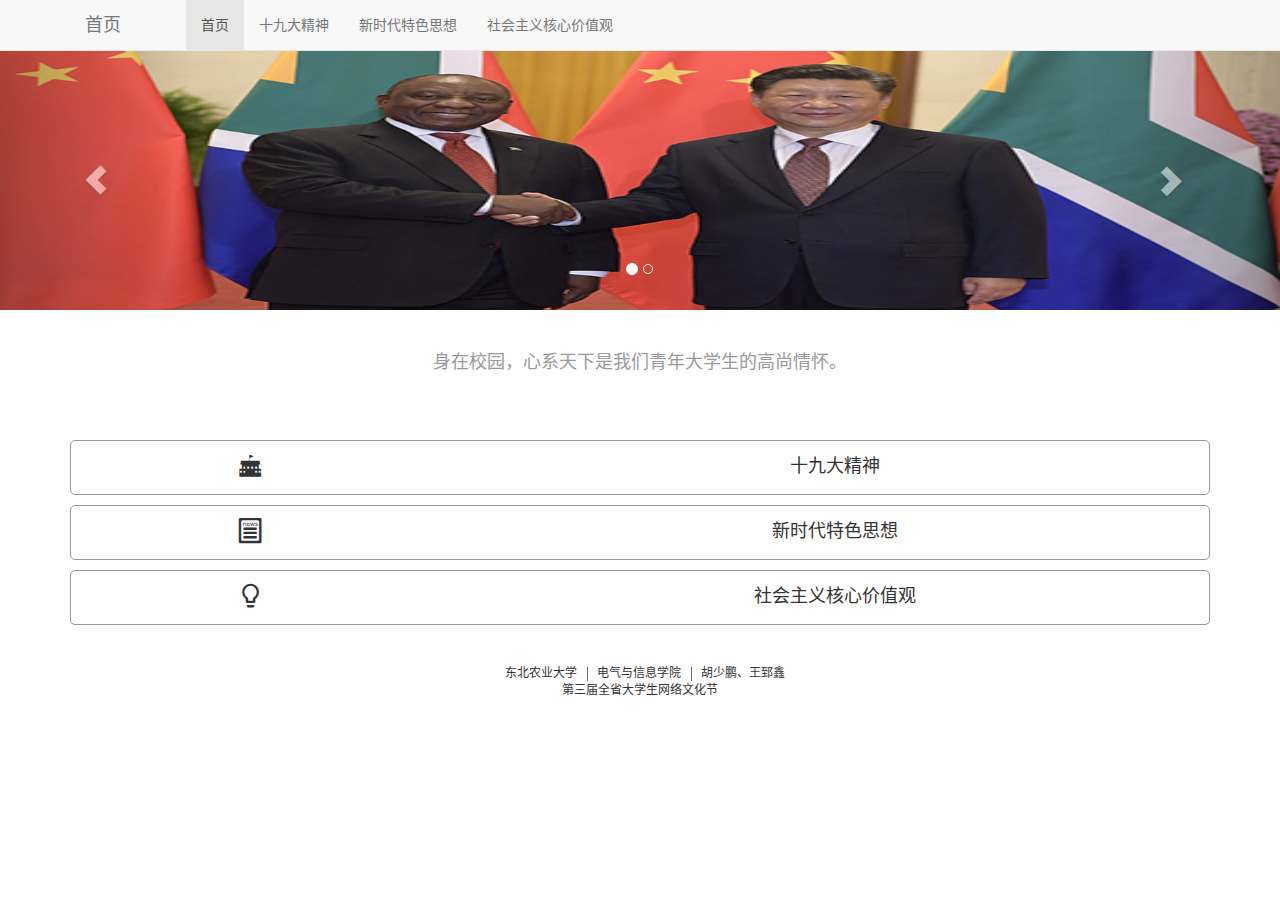
==== index.html @ aede286f "9/6" ====
<!doctype html>
<html lang="zh-CN">

<head>
    <meta charset="UTF-8">
    <meta name="viewport" content="width=device-width, user-scalable=no, initial-scale=1.0, maximum-scale=1.0, minimum-scale=1.0">
    <meta http-equiv="X-UA-Compatible" content="IE=edge">
    <link rel="stylesheet" href="common/bootstrap/css/bootstrap.min.css">
    <link rel="stylesheet" href="css/index.css">
    <link rel="stylesheet" href="css/common.css">
    <link rel="stylesheet" href="iconfont/iconfont.css">
    <title></title>
</head>

<body>
    <nav class="navbar navbar-default navbar-fixed-top">
        <div class="container">
            <div class="container-fluid">
                <div class="navbar-brand">首页</div>
                <div class="navbar-header">
                    <button type="button" class="navbar-toggle collapsed" data-toggle="collapse" data-target="#bs-example-navbar-collapse-1"
                        aria-expanded="false">
                        <span class="sr-only">Toggle navigation</span>
                        <span class="icon-bar"></span>
                        <span class="icon-bar"></span>
                        <span class="icon-bar"></span>
                    </button>
                </div>
                <div class="nav-ball">
                    <div class="one">
                    <div class="out">
                    <div class="ball">
                    </div>
                    </div>
                    </div>
                </div>

                <div class="collapse navbar-collapse" id="bs-example-navbar-collapse-1">
                    <ul class="nav navbar-nav">
                        <li class="active"><a href="index.html">首页<span class="sr-only">(current)</span></a></li>
                        <li><a href="#">十九大精神</a></li>
                        <li><a href="newtime.html">新时代特色思想</a></li>
                        <li><a href="#">社会主义核心价值观</a></li>
                    </ul>
                </div>
            </div>
        </div>
    </nav>
    


    <div id="carousel-example-generic" class="carousel slide" data-ride="carousel">
        <ol class="carousel-indicators">
            <li data-target="#carousel-example-generic" data-slide-to="0" class="active"></li>
            <li data-target="#carousel-example-generic" data-slide-to="1"></li>
        </ol>
        <div class="carousel-inner" role="listbox">
            <div class="item active">
                <img src="imgs/1.jpg" alt="...">
            </div>
            <div class="item">
                <img src="imgs/2.jpg" alt="...">
            </div>
        </div>
        <a class="left carousel-control" href="#carousel-example-generic" role="button" data-slide="prev">
            <span class="glyphicon glyphicon-chevron-left" aria-hidden="true"></span>
            <span class="sr-only">Previous</span>
        </a>
        <a class="right carousel-control" href="#carousel-example-generic" role="button" data-slide="next">
            <span class="glyphicon glyphicon-chevron-right" aria-hidden="true"></span>
            <span class="sr-only">Next</span>
        </a>
    </div>
    <!--<div class="container" id="imgwrapper">-->
    <!--<div class="row">-->
    <!--<div class="col-xs-4"><img src="imgs/新闻.png" alt="" width="60px" height="60px">-->
    <!--<span>新时代</span></div>-->
    <!--<div class="col-xs-4"><img src="imgs/政府.png" alt="" width="60px" height="60px">-->
    <!--<span>十九大</span></div>-->
    <!--<div class="col-xs-4"><img src="imgs/价值观.png" alt="" width="60px" height="60px">-->
    <!--<span>核心价值观</span></div>-->
    <!--</div>-->
    <!--</div>-->
    <div class="container" id="words">
        <p>
            身在校园，心系天下是我们青年大学生的高尚情怀。
        </p>
    </div>

    <div class="container" id="container-learn">
        <ul>
            <li>
                <div class="row">
                    <div class="col-xs-4"><p><i class="iconfont icon-xuexiao" id="xuexiao"></i></p></div>
                    <div class="col-xs-8">十九大精神</div>
                </div>
            </li>
            <span class="hidden">党的十九大是一次不忘初心、牢记使命、高举旗帜、团结奋进的历史性盛会，极大地鼓舞了全党全国人民为实现中华民族伟大复兴的中国梦而奋斗的信心和力量，具有极其重大的历史意义。
            <a class="btn btn-default" href="#" role="button">进入专栏</a></span>
            <li>
                <div class="row">
                    <div class="col-xs-4"><p><i class="iconfont icon-iconfontxingyexinwen" id="xinwen"></i></p></div>
                    <div class="col-xs-8">新时代特色思想</div>
                </div>
            </li>
            <span class="hidden">新时代中国特色社会主义思想是全党全国人民为实现中华民族伟大复兴而奋斗的行动指南。
            <a class="btn btn-default" href="newtime.html" role="button">进入专栏</a></span>
            <li>
                <div class="row">
                    <div class="col-xs-4"><p><i class="iconfont icon-light" id="light"></i></p></div>
                    <div class="col-xs-8">社会主义核心价值观</div>
                </div>
            </li>
            <span class="hidden">社会主义核心价值观是社会主义核心价值体系的内核，体现社会主义核心价值体系的根本性质和基本特征，反映社会主义核心价值体系的丰富内涵和实践要求，是社会主义核心价值体系的高度凝练和集中表达。
            <a class="btn btn-default" href="#" role="button">进入专栏</a></span>
        </ul>
    </div>


    <div class="container" id="container-footer">
        <ul>
            <li>东北农业大学</li>
            <li>电气与信息学院</li>
            <li>胡少鹏、王郅鑫</li>
        </ul>
        <span>第三届全省大学生网络文化节</span>
    </div>
    <script src="iconfont/iconfont.js"></script>
    <script src="common/jquery-2.1.1.min.js"></script>
    <script src="common/bootstrap/js/bootstrap.min.js"></script>
     <script>
    </script>
    <script src="js/index.js"></script>
</body>

</html>
---- css/index.css ----
.navbar-left img{
    height: 50px;
    width: 225px;
    /*margin-top: -7px;*/
}
.navbar-nav{
    margin-left: 50px;
}
.carousel{
    margin-bottom: 20px;

}
.carousel .item {
    height: 260px;
    background-color: #777;
}
.carousel-inner > .item > img {
    position: absolute;
    top: 0;
    left: 0;
    min-width: 100%;
    height: 260px;
}
#container-learn .col-md-4{
    text-align: center;
}
hr.divider{
    margin: 40px 0;
}

#container-learnmore .title{
    text-align: center;
    margin-bottom: 10px;
}
#container-learnmore .text{
    margin-bottom: 20px;
}
#imgwrapper .col-xs-4{
    position: relative;
}
#imgwrapper .col-xs-4 img{
    position: absolute;
    float: left;
    left: 50%;
    transform: translate(-50%,0);
}
#imgwrapper .col-xs-4 span{
    position: relative;
    top: 60px;
}
#imgwrapper{
    font-size: 12px;
    text-align: center;
    color: #5e5e5e;
    margin-bottom: 20px;
}
#words{
    margin-top: 40px;
    text-align: center;
    height: 50px;
    font-size: 18px;
    line-height: 25px;
    color: #999;
}
#container-learn{
    margin-top: 30px;
    margin-bottom: -20px;
}

#container-learn .row{
    line-height: 50px;
    font-size: 18px;
    text-align: center;
}
#container-learn li{
    height: 55px;
    border: 1px solid #999;
    border-radius: 5px;
    margin-top: 10px;
}
#container-learn span{
    background:#d9534f;
    border-radius: 5px;
    color: white;
    display: block;
    text-align: center;
}
#container-learn .btn{
    background: white;
    width: 100px;
    color: #d9534f;
    border-radius: 5px;
    display: block;
    position: relative;
    left: 50%;
    transform: translate(-50%,0);
}
#container-learn p{
    height: 43px;
}
.selected{
    background:#d9534f;
    color: white;
    border-radius: 0;
}
@keyframes go {
    0%{
        transform: rotate(180deg);
    }
    100%{
        transform: rotate(360deg);
    }
}

.icon-selected{
    color: white;
    animation: go 0.5s linear;
}
#xinwen,#light,#xuexiao{
    font-size: 25px;
}
---- css/common.css ----
*{
    padding: 0;
    margin: 0;
}
body{
    padding-top: 50px;
}
ul{
    list-style: none;
}
#container-footer{
    margin-top: 50px;
    width: 301px;
    /*background: #2aabd2;*/
    text-align: center;
    font-size: 12px;
}
#container-footer ul{
    width: 301px;
}
#container-footer li{
    float: left;
    padding:0 10px;
    position: relative;
}
#container-footer li:nth-child(1){
    padding-left: 0;
}
#container-footer li:nth-child(3)::after{
    content: '';
    width: 0;
}
#container-footer li::after{
    content: '';
    background: #6b6b6b;
    width: 1px;
    height: 14px;
    position: absolute;
    right: -1px;
    top:50%;
    margin-top:-7px;
}
---- iconfont/iconfont.css ----
@font-face {font-family: "iconfont";
  src: url('iconfont.eot?t=1536223017039'); /* IE9*/
  src: url('iconfont.eot?t=1536223017039#iefix') format('embedded-opentype'), /* IE6-IE8 */
  url('[data-uri]') format('woff'),
  url('iconfont.ttf?t=1536223017039') format('truetype'), /* chrome, firefox, opera, Safari, Android, iOS 4.2+*/
  url('iconfont.svg?t=1536223017039#iconfont') format('svg'); /* iOS 4.1- */
}

.iconfont {
  font-family:"iconfont" !important;
  font-size:16px;
  font-style:normal;
  -webkit-font-smoothing: antialiased;
  -moz-osx-font-smoothing: grayscale;
}

.icon-iconfontxingyexinwen:before { content: "\e621"; }

.icon-light:before { content: "\e64a"; }

.icon-xuexiao:before { content: "\e886"; }
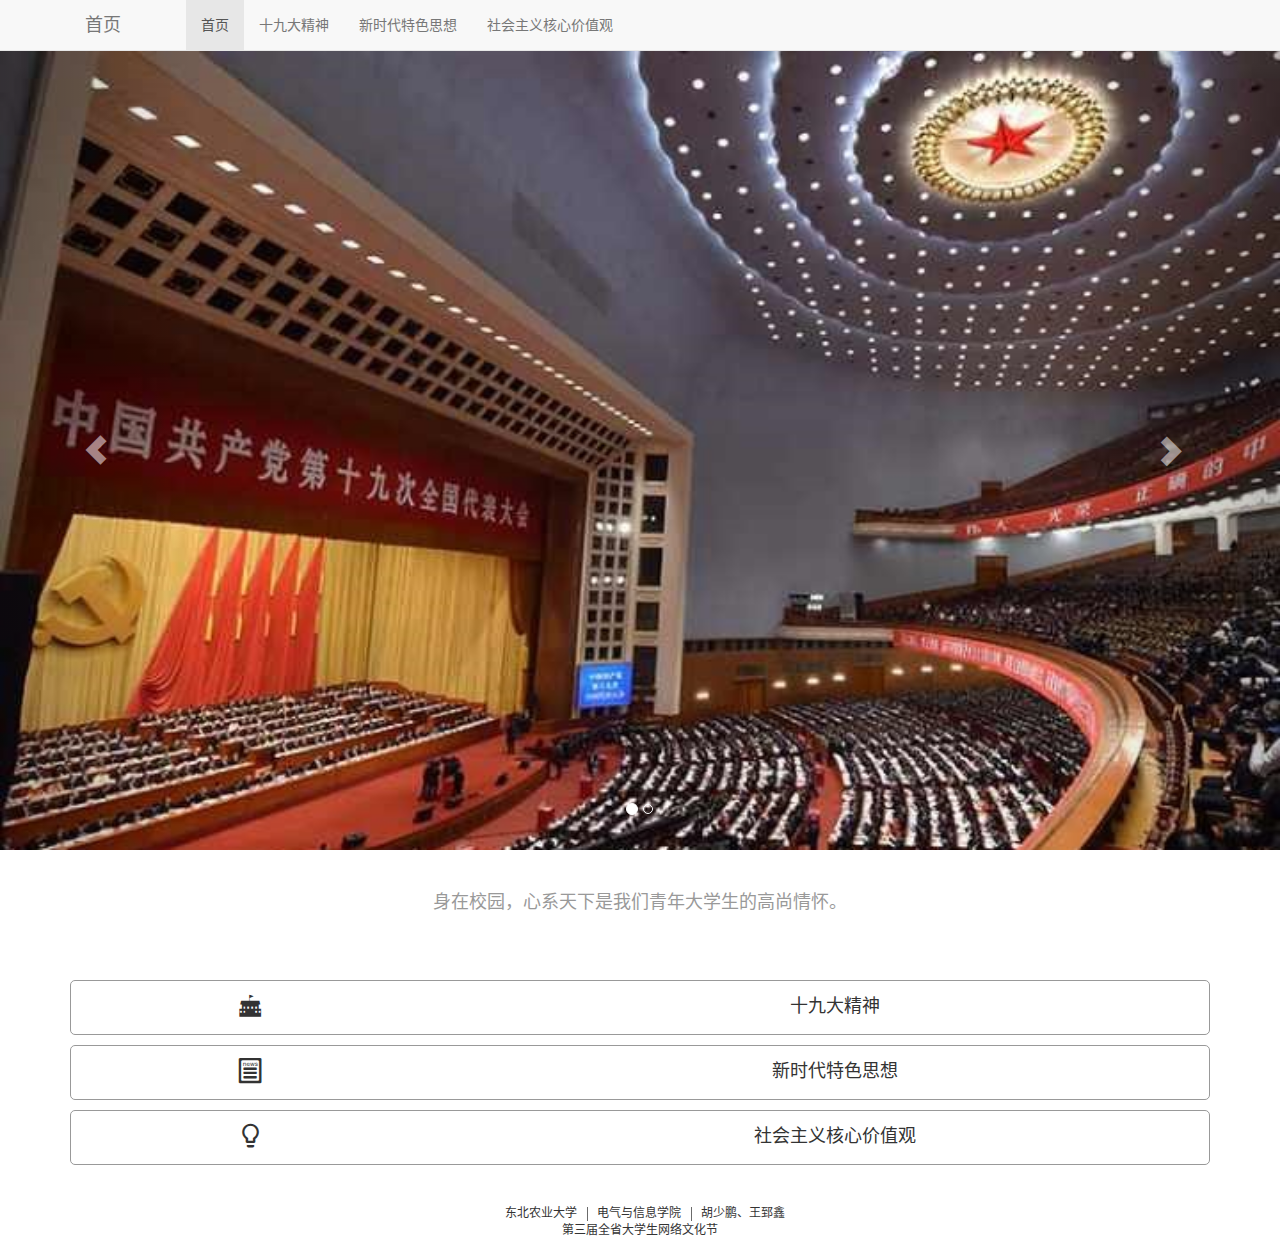
==== commit 1dc07a0b: "9/6" ====
--- a/index.html
+++ b/index.html
@@ -46,7 +46,6 @@
             </div>
         </div>
     </nav>
-    
 
 
     <div id="carousel-example-generic" class="carousel slide" data-ride="carousel">
--- a/css/index.css
+++ b/css/index.css
@@ -10,17 +10,11 @@
     margin-bottom: 20px;
 
 }
-.carousel .item {
-    height: 260px;
-    background-color: #777;
+.carousel img{
+    width: 100%;
+    height: auto;
 }
-.carousel-inner > .item > img {
-    position: absolute;
-    top: 0;
-    left: 0;
-    min-width: 100%;
-    height: 260px;
-}
+
 #container-learn .col-md-4{
     text-align: center;
 }
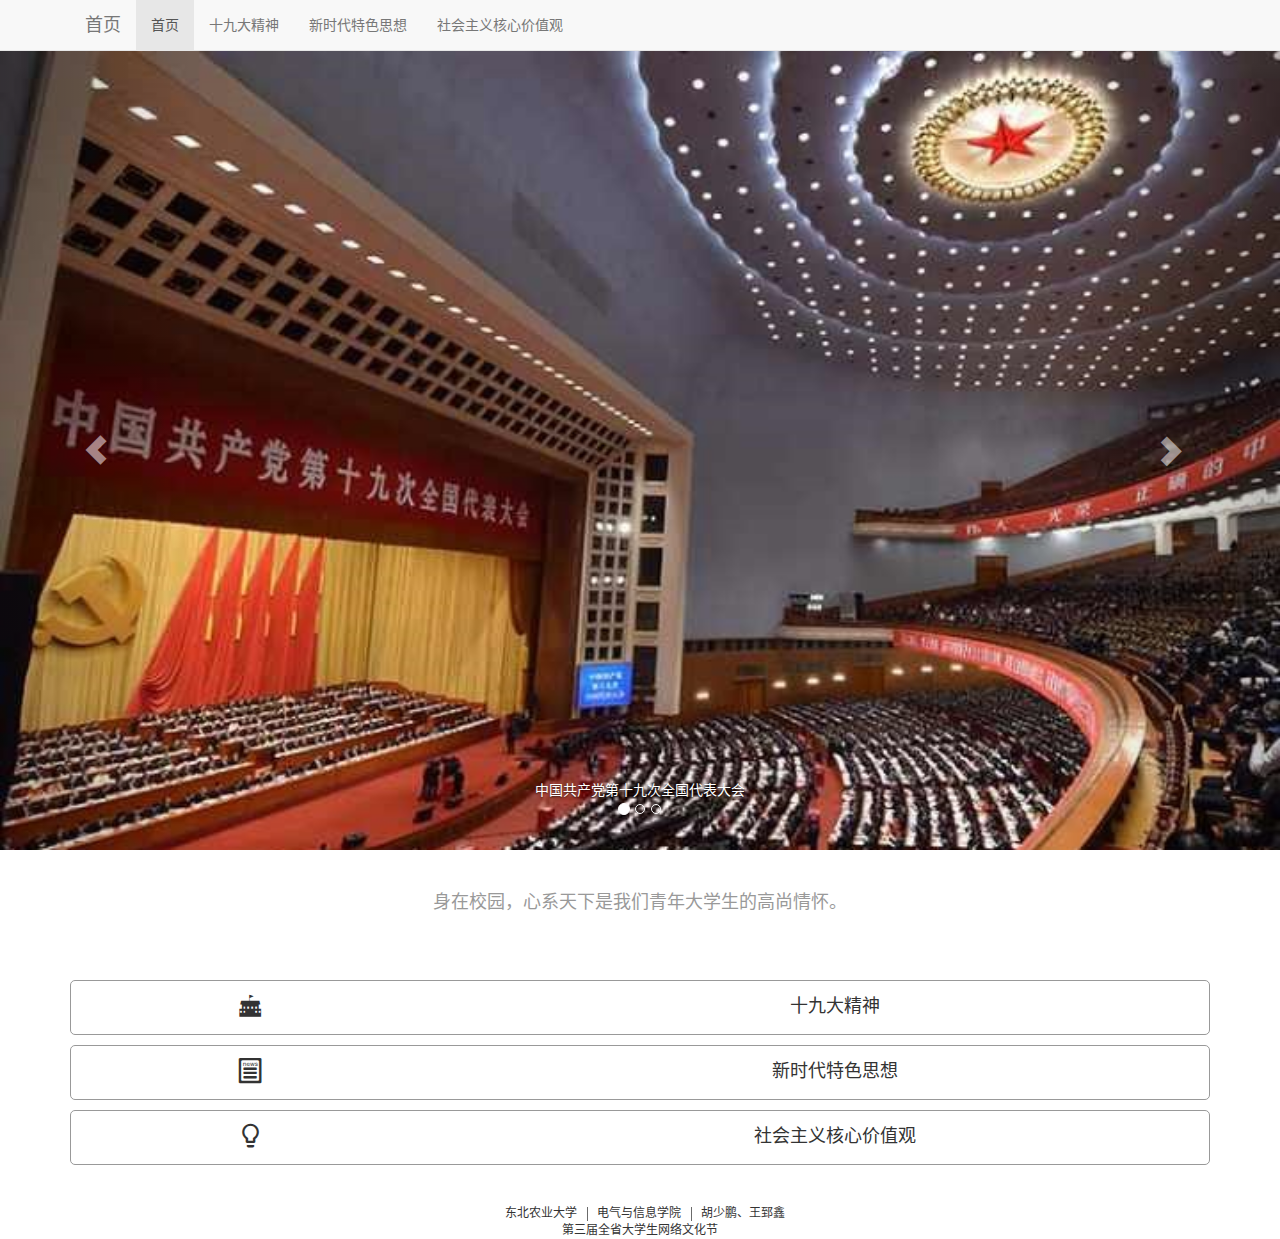
==== commit 31598f54: "9/7" ====
--- a/index.html
+++ b/index.html
@@ -13,53 +13,52 @@
 </head>
 
 <body>
-    <nav class="navbar navbar-default navbar-fixed-top">
-        <div class="container">
-            <div class="container-fluid">
-                <div class="navbar-brand">首页</div>
-                <div class="navbar-header">
-                    <button type="button" class="navbar-toggle collapsed" data-toggle="collapse" data-target="#bs-example-navbar-collapse-1"
+<nav class="navbar navbar-default navbar-fixed-top">
+    <div class="container">
+        <div class="container-fluid">
+            <div class="navbar-brand">首页</div>
+            <div class="navbar-header">
+                <button type="button" class="navbar-toggle collapsed" data-toggle="collapse" data-target="#bs-example-navbar-collapse-1"
                         aria-expanded="false">
-                        <span class="sr-only">Toggle navigation</span>
-                        <span class="icon-bar"></span>
-                        <span class="icon-bar"></span>
-                        <span class="icon-bar"></span>
-                    </button>
-                </div>
-                <div class="nav-ball">
-                    <div class="one">
-                    <div class="out">
-                    <div class="ball">
-                    </div>
-                    </div>
-                    </div>
-                </div>
-
-                <div class="collapse navbar-collapse" id="bs-example-navbar-collapse-1">
-                    <ul class="nav navbar-nav">
-                        <li class="active"><a href="index.html">首页<span class="sr-only">(current)</span></a></li>
-                        <li><a href="#">十九大精神</a></li>
-                        <li><a href="newtime.html">新时代特色思想</a></li>
-                        <li><a href="#">社会主义核心价值观</a></li>
-                    </ul>
-                </div>
+                    <span class="sr-only">Toggle navigation</span>
+                    <span class="icon-bar"></span>
+                    <span class="icon-bar"></span>
+                    <span class="icon-bar"></span>
+                </button>
+            </div>
+            <div class="collapse navbar-collapse" id="bs-example-navbar-collapse-1">
+                <ul class="nav navbar-nav">
+                    <li class="active"><a href="index.html">首页<span class="sr-only">(current)</span></a></li>
+                    <li><a href="ninteen.html">十九大精神</a></li>
+                    <li><a href="newtime.html">新时代特色思想</a></li>
+                    <li><a href="think.html">社会主义核心价值观</a></li>
+                </ul>
             </div>
         </div>
-    </nav>
+    </div>
+</nav>
 
 
     <div id="carousel-example-generic" class="carousel slide" data-ride="carousel">
         <ol class="carousel-indicators">
             <li data-target="#carousel-example-generic" data-slide-to="0" class="active"></li>
             <li data-target="#carousel-example-generic" data-slide-to="1"></li>
+            <li data-target="#carousel-example-generic" data-slide-to="2"></li>
         </ol>
         <div class="carousel-inner" role="listbox">
             <div class="item active">
                 <img src="imgs/1.jpg" alt="...">
+                <div class="carousel-caption">中国共产党第十九次全国代表大会</div>
             </div>
             <div class="item">
                 <img src="imgs/2.jpg" alt="...">
+                <div class="carousel-caption">习近平新时代中国特色社会主义思想</div>
             </div>
+            <div class="item">
+                <img src="imgs/3.jpg" alt="...">
+                <div class="carousel-caption">培育和践行社会主义核心价值观</div>
+            </div>
+
         </div>
         <a class="left carousel-control" href="#carousel-example-generic" role="button" data-slide="prev">
             <span class="glyphicon glyphicon-chevron-left" aria-hidden="true"></span>
@@ -95,7 +94,7 @@
                 </div>
             </li>
             <span class="hidden">党的十九大是一次不忘初心、牢记使命、高举旗帜、团结奋进的历史性盛会，极大地鼓舞了全党全国人民为实现中华民族伟大复兴的中国梦而奋斗的信心和力量，具有极其重大的历史意义。
-            <a class="btn btn-default" href="#" role="button">进入专栏</a></span>
+            <a class="btn btn-default" href="ninteen.html" role="button">进入专栏</a></span>
             <li>
                 <div class="row">
                     <div class="col-xs-4"><p><i class="iconfont icon-iconfontxingyexinwen" id="xinwen"></i></p></div>
@@ -111,7 +110,7 @@
                 </div>
             </li>
             <span class="hidden">社会主义核心价值观是社会主义核心价值体系的内核，体现社会主义核心价值体系的根本性质和基本特征，反映社会主义核心价值体系的丰富内涵和实践要求，是社会主义核心价值体系的高度凝练和集中表达。
-            <a class="btn btn-default" href="#" role="button">进入专栏</a></span>
+            <a class="btn btn-default" href="think.html" role="button">进入专栏</a></span>
         </ul>
     </div>
 
--- a/css/index.css
+++ b/css/index.css
@@ -1,11 +1,4 @@
-.navbar-left img{
-    height: 50px;
-    width: 225px;
-    /*margin-top: -7px;*/
-}
-.navbar-nav{
-    margin-left: 50px;
-}
+
 .carousel{
     margin-bottom: 20px;
 
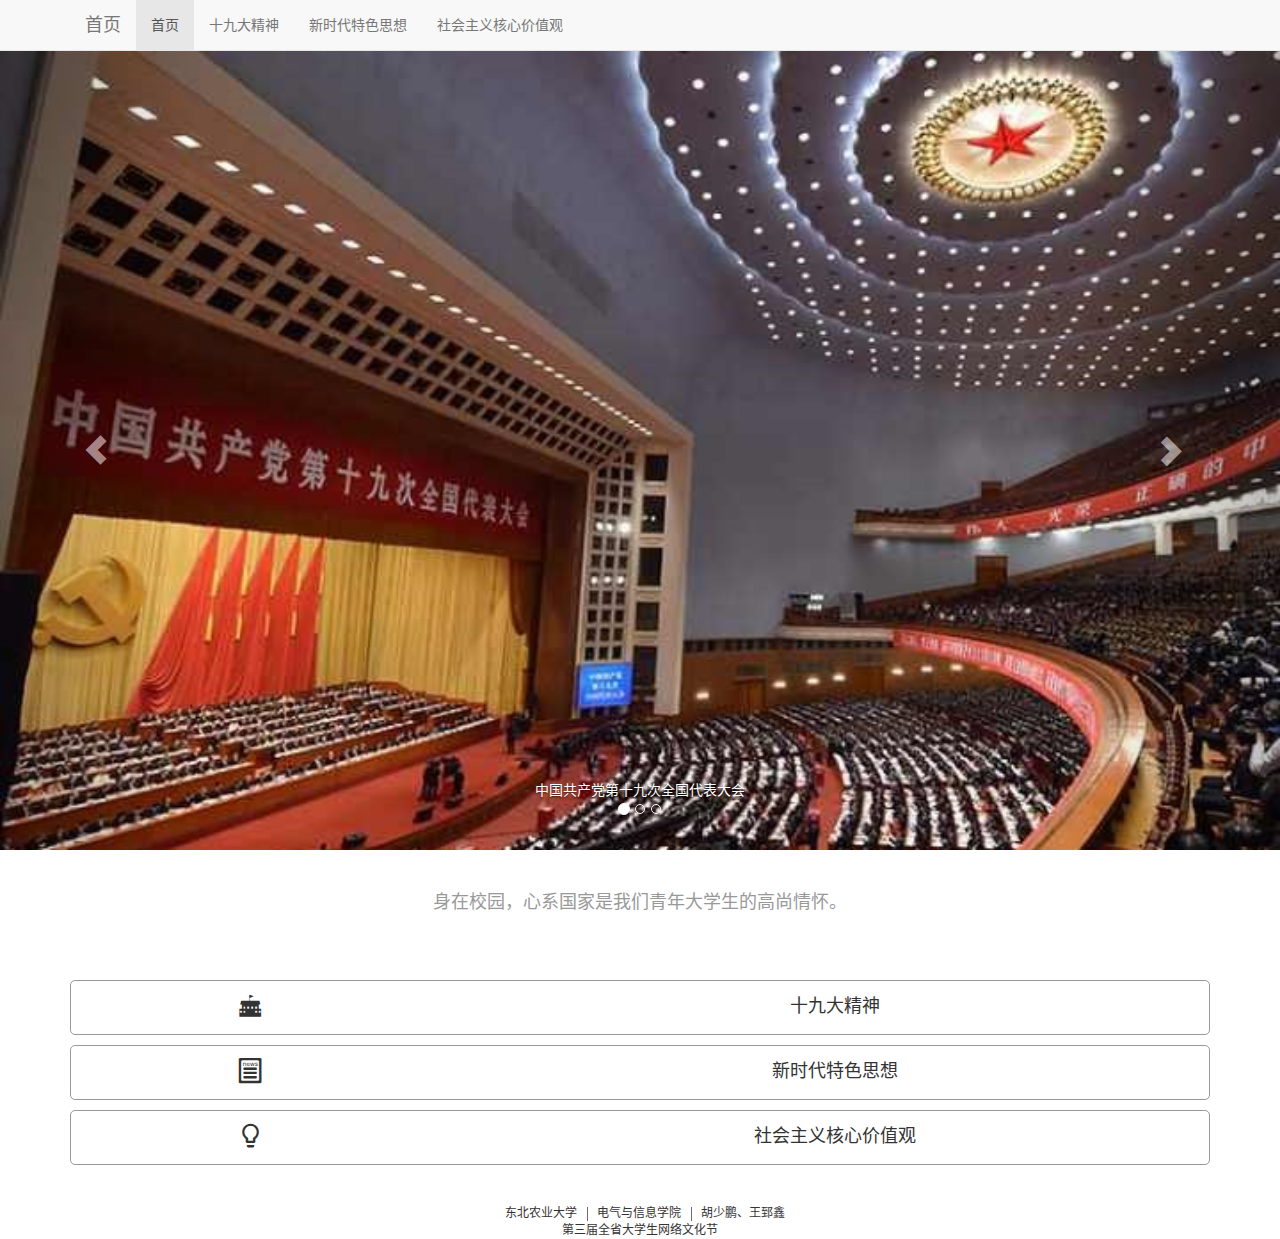
==== commit 65a10c51: "9/8" ====
--- a/index.html
+++ b/index.html
@@ -81,7 +81,7 @@
     <!--</div>-->
     <div class="container" id="words">
         <p>
-            身在校园，心系天下是我们青年大学生的高尚情怀。
+            身在校园，心系国家是我们青年大学生的高尚情怀。
         </p>
     </div>
 
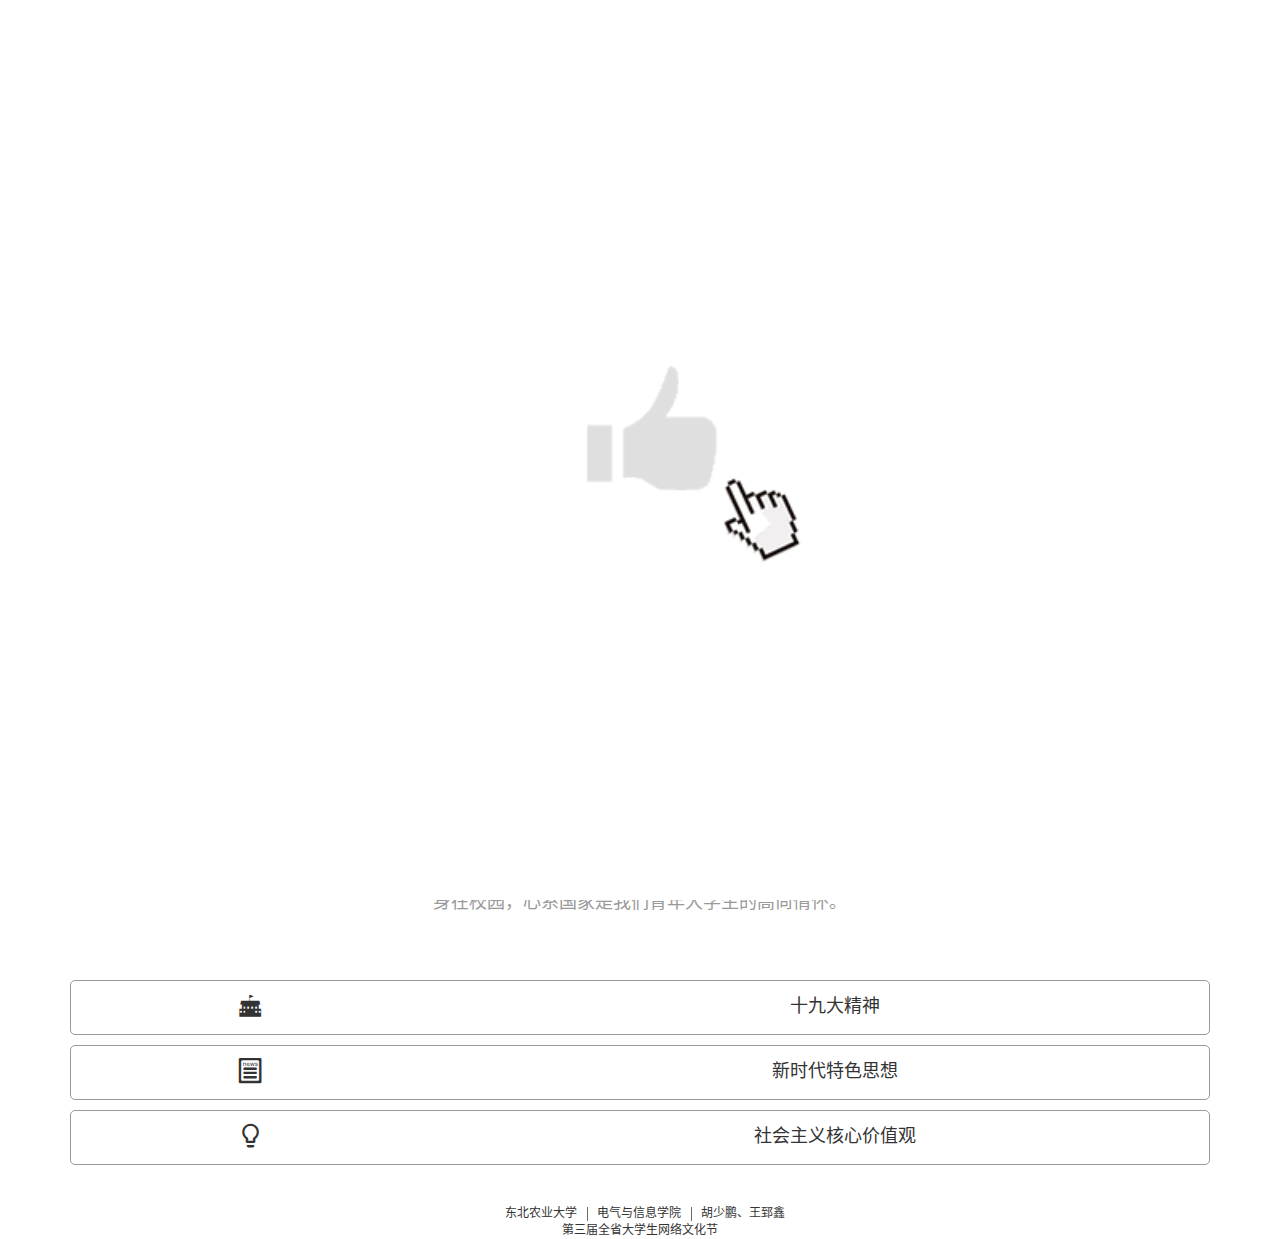
==== commit e69f6547: "9/8" ====
--- a/index.html
+++ b/index.html
@@ -13,6 +13,11 @@
 </head>
 
 <body>
+<div class="container">
+    <div id="mark">
+        <img src="imgs/z.gif" alt="">
+    </div>
+</div>
 <nav class="navbar navbar-default navbar-fixed-top">
     <div class="container">
         <div class="container-fluid">
@@ -127,6 +132,12 @@
     <script src="common/jquery-2.1.1.min.js"></script>
     <script src="common/bootstrap/js/bootstrap.min.js"></script>
      <script>
+         setTimeout(function () {
+             $('#mark').addClass('mark-out');
+             },2000);
+         setTimeout(function () {
+                 $('#mark').css('display','none');
+             },3500);
     </script>
     <script src="js/index.js"></script>
 </body>
--- a/css/index.css
+++ b/css/index.css
@@ -2,6 +2,39 @@
 .carousel{
     margin-bottom: 20px;
 
+}
+#mark{
+    width: 100%;
+    position: absolute;
+    top: 0;
+    bottom: 0;
+    left: 0;
+    right: 0;
+    opacity: 1;
+    z-index: 1031;
+    display: block;
+    background: white;
+    /*position: relative;*/
+    /*text-align: center;*/
+}
+.mark-out{
+    animation:run 2s linear ;
+}
+@keyframes run {
+    0%{
+        opacity: 1;
+    }
+    100%{
+        opacity: 0;
+    }
+}
+
+#mark img{
+    width: 100%;
+    top: 50%;
+    position: absolute;
+    transform: translate(0,-50%);
+    /*height: 100%;*/
 }
 .carousel img{
     width: 100%;
